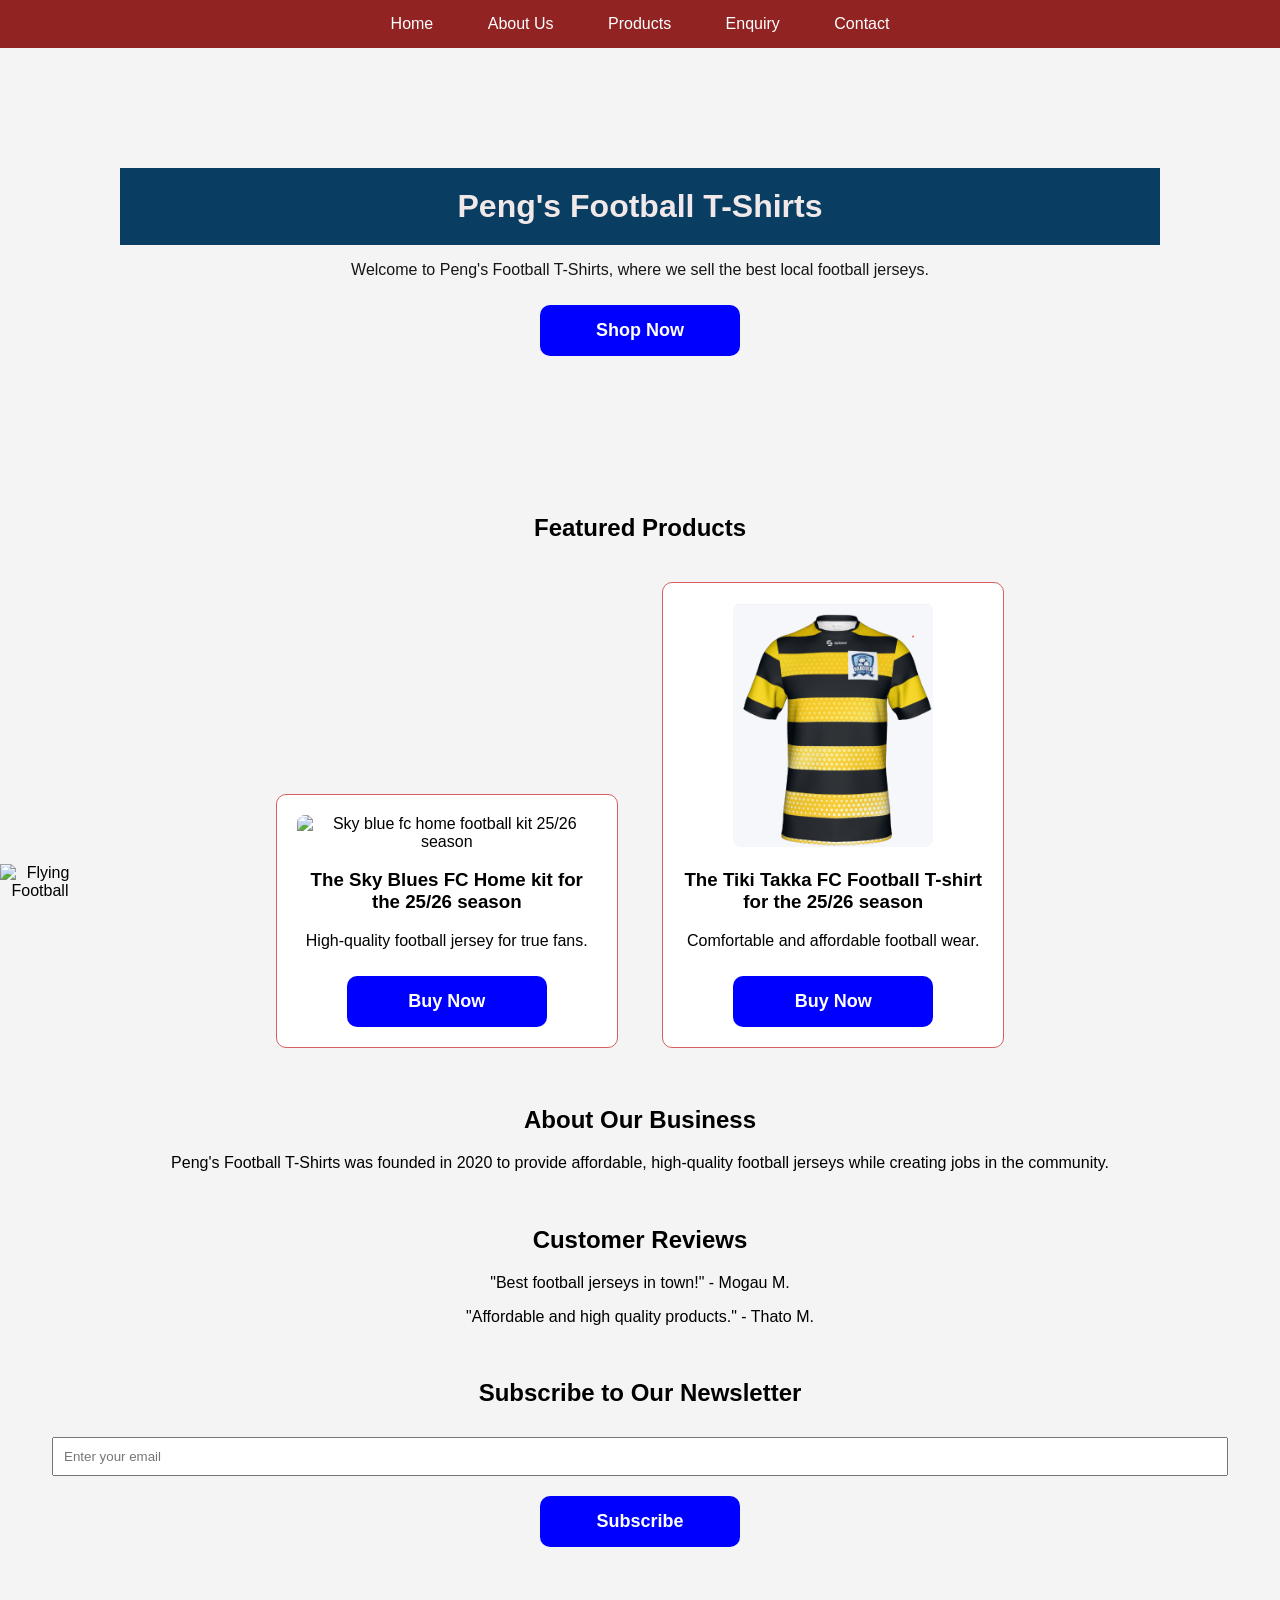
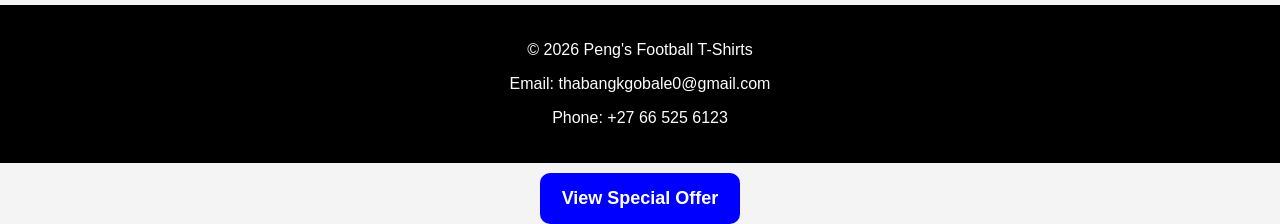
==== index.html @ 4c2478c4 "about.html" ====
<!DOCTYPE html>
<html lang="en">

<head>

    <meta charset="UTF-8">

    <!-- SEO: Mobile friendly -->
    <meta name="viewport" content="width=device-width, initial-scale=1.0">

    <!-- SEO: Page description -->
    <meta name="description" content="Buy affordable, high-quality custom football T-shirts in South Africa. Peng Football T-Shirts offers stylish kits, fast delivery, and great prices.">

    <!-- SEO: Unique title -->
    <title>Peng Football T-Shirts | Affordable Custom Football Kits South Africa</title>

    <!-- CSS -->
    <link rel="stylesheet" href="css/style.css">

    <!-- JS -->
    <script src="js/index.js" defer></script>

</head>
<body>

    <!-- Navigation menu -->
    <nav>

        <ul>

            <li><a href="index.html">Home</a></li>

            <li><a href="about.html">About Us</a></li>

            <li><a href="products.html">Products</a></li>

            <li><a href="enquiry.html">Enquiry</a></li>

            <li><a href="contact.html">Contact</a></li>

        </ul>

    </nav>

    <!-- Hero section -->
    <div class="hero">

        <!-- Main website heading -->
        <h1>Peng's Football T-Shirts</h1>

        <!-- Business slogan -->
        <p>
            Welcome to Peng's Football T-Shirts,
            where we sell the best local football jerseys.
        </p>

        <!-- Shop button -->
        <button>Shop Now</button>

    </div>

    <br>

    <!-- Featured products section -->
    <section>

        <h2>Featured Products</h2>

        <!-- Product card 1 -->
        <div class="product-card">

            <img src="IMAGES/assets/Football kit 3.png"
                 width="200"
                 alt="Sky blue fc home football kit 25/26 season">

            <h3>The Sky Blues FC Home kit for the 25/26 season</h3>

            <p>High-quality football jersey for true fans.</p>

            <button>Buy Now</button>

        </div>

        <!-- Product card 2 -->
        <div class="product-card">

            <img src="images/assets/footbal shirt 1.png"
                 width="200"
                 alt="Tiki Takka Fc Home Football kit 25/26 season">

            <h3>The Tiki Takka FC Football T-shirt for the 25/26 season</h3>

            <p>Comfortable and affordable football wear.</p>

            <button>Buy Now</button>

        </div>

    </section>

    <br>

    <!-- About section -->
    <section>

        <h2>About Our Business</h2>

        <p>
            Peng's Football T-Shirts was founded in 2020
            to provide affordable, high-quality football
            jerseys while creating jobs in the community.
        </p>

    </section>

    <br>

    <!-- Customer reviews -->
    <section>

        <h2>Customer Reviews</h2>

        <p>
            "Best football jerseys in town!"
            - Mogau M.
        </p>

        <p>
            "Affordable and high quality products."
            - Thato M.
        </p>

    </section>

    <br>

    <!-- Newsletter section -->
    <section>

        <h2>Subscribe to Our Newsletter</h2>

        <input type="email"
               placeholder="Enter your email">

        <button>Subscribe</button>

    </section>

    <br>

    <!-- Decorative football image -->
    <img src="images/assets/vecteezy_soccer-ball-png-with-ai-generated_26772408.png"
     class="ball"
     alt="Flying Football">
    <!-- Footer -->
    <footer>

        <p>&copy; 2026 Peng's Football T-Shirts</p>

        <p>Email: thabangkgobale0@gmail.com</p>

        <p>Phone: +27 66 525 6123</p>

    </footer>
    <button id="openModal">View Special Offer</button>

<div id="myModal" class="modal">

    <div class="modal-content">

        <span class="close">&times;</span>

        <h2>Special Offer!</h2>

        <p>Get 20% off all football shirts this week.</p>

    </div>

</div>
  <script src="js/main.js"></script>
</body>
</html>
---- css/style.css ----
body{
    font-family: Arial, sans-serif;
    margin: 0;
    background-color: #f4f4f4;
    text-align: center;
}

/* HEADER TITLE */

h1{
    background-color: #0a3d62;
    color: rgb(241, 233, 233);
    padding: 20px;
    margin: 0;
}

/* HERO BANNER */

.hero{
    background-image: url("FOOTBALL KITS/banner.png");
    background-size: cover;
    background-position: center;
    color: rgb(24, 21, 21);
    padding: 120px;
}

/* NAVIGATION BAR */

ul{
    list-style: none;
    background: #912323;
    padding: 0;
    margin: 0;
}

ul li{
    display: inline-block;
}

ul li a{
    display: block;
    padding: 15px 25px;
    color: white;
    text-decoration: none;
}

/* Navigation hover effect */

ul li a:hover{
    background: #ae27a7;
}

/* PRODUCT CARDS */

.product-card{
    border: 1px solid #d65f5f;
    padding: 20px;
    width: 220px;
    display: inline-block;
    margin: 20px;
    border-radius: 10px;
    background: white;
    transition: 0.3s;
}

/* PRODUCT IMAGES */

.product-card img{
    width: 200px;
    border-radius: 8px;
}

/* PRODUCT HOVER EFFECT */

.product-card:hover{
    transform: scale(1.05);
    box-shadow: 0px 5px 15px gray;
}

/* BUTTON STYLE */

button{
    background: #27ae60;
    color: white;
    border: none;
    padding: 10px 15px;
    margin-top: 10px;
    cursor: pointer;
    border-radius: 5px;
}

/* Button hover effect */

button:hover{
    background: #1e8449;
}

/* SIZE SELECT BOX */

select{
    padding: 5px;
    margin-top: 10px;
}

/* NUMBER INPUT FIELD */

input[type="number"]{
    width: 50px;
    padding: 5px;
    margin-top: 10px;
}

/* CONTACT FORM */

form{
    background: rgba(12, 1, 1, 0.13);
    padding: 20px;
    width: 300px;
    margin: auto;
    border-radius: 10px;
    box-shadow: 0px 0px 10px gray;
}

/* INPUT FIELDS */

input,
textarea{
    width: 90%;
    padding: 10px;
    margin: 10px 0;
}

/* FOOTER */

footer{
    background: black;
    color: white;
    padding: 20px;
    margin-top: 40px;
}

/* WEBSITE LOGO */

.logo{
    font-size: 24px;
    font-weight: bold;
    color: rgb(255, 255, 255);
    padding: 10px;
}

/* ANIMATED FOOTBALL */

.ball{
    width: 80px;
    position: fixed;
    bottom: 0;
    left: 0;
    animation: bounceBall 6s linear infinite;
}

/* FOOTBALL ANIMATION */

@keyframes bounceBall{

    0%{
        left: 0;
        bottom: 0;
        transform: rotate(0deg);
    }

    25%{
        left: 40%;
        bottom: 200px;
        transform: rotate(180deg);
    }

    50%{
        left: 80%;
        bottom: 0;
        transform: rotate(360deg);
    }

    75%{
        left: 40%;
        bottom: 200px;
        transform: rotate(540deg);
    }

    100%{
        left: 0;
        bottom: 0;
        transform: rotate(720deg);
    }
}

/* GOOGLE MAPS IFRAME */

.map-frame{
    border: 0;
}
/* ALL BUTTONS */
button {

    width: 200px;
    max-width: 100%;

    padding: 15px;

    border: none;
    border-radius: 10px;

    background-color: blue;
    color: white;

    font-size: 18px;
    font-weight: bold;

    cursor: pointer;

    transition: 0.3s;
}

/* Hover effect */
button:hover {

    background-color: red;
    transform: scale(1.05);
}

/* MOBILE RESPONSIVE */
@media screen and (max-width: 768px) {

    button {

        width: 100%;

        font-size: 20px;

        padding: 18px;
    }
}
/* =========================
   MOBILE DEVICES
========================= */
@media screen and (max-width: 600px) {

    nav ul {
        flex-direction: column;
        align-items: center;
    }

    .hero h1 {
        font-size: 28px;
    }

    .hero p {
        font-size: 16px;
    }

    .product-card {
        width: 95%;
    }

    button {
        width: 100%;
        font-size: 18px;
    }

    input[type="email"] {
        width: 100%;
    }

    .ball {
        width: 100px;
    }
}

/* =========================
   TABLETS
========================= */
@media screen and (min-width: 601px) and (max-width: 992px) {

    .product-card {
        width: 70%;
    }

    .hero h1 {
        font-size: 38px;
    }

    button {
        width: 80%;
    }
}

/* =========================
   DESKTOP
========================= */
@media screen and (min-width: 993px) {

    .product-card {
        width: 300px;
    }

    button {
        width: 200px;
    }
}
#searchInput {
    width: 100%;
    padding: 12px;
    margin-bottom: 20px;
}

.product {
    padding: 15px;
    margin: 10px 0;
    border: 1px solid #ccc;
}

.modal {
    display: none;
    position: fixed;
    left: 0;
    top: 0;
    width: 100%;
    height: 100%;
    background: rgba(0,0,0,0.7);
}

.modal-content {
    background: white;
    width: 50%;
    margin: 10% auto;
    padding: 20px;
    text-align: center;
}

.close {
    float: right;
    cursor: pointer;
    font-size: 28px;
}
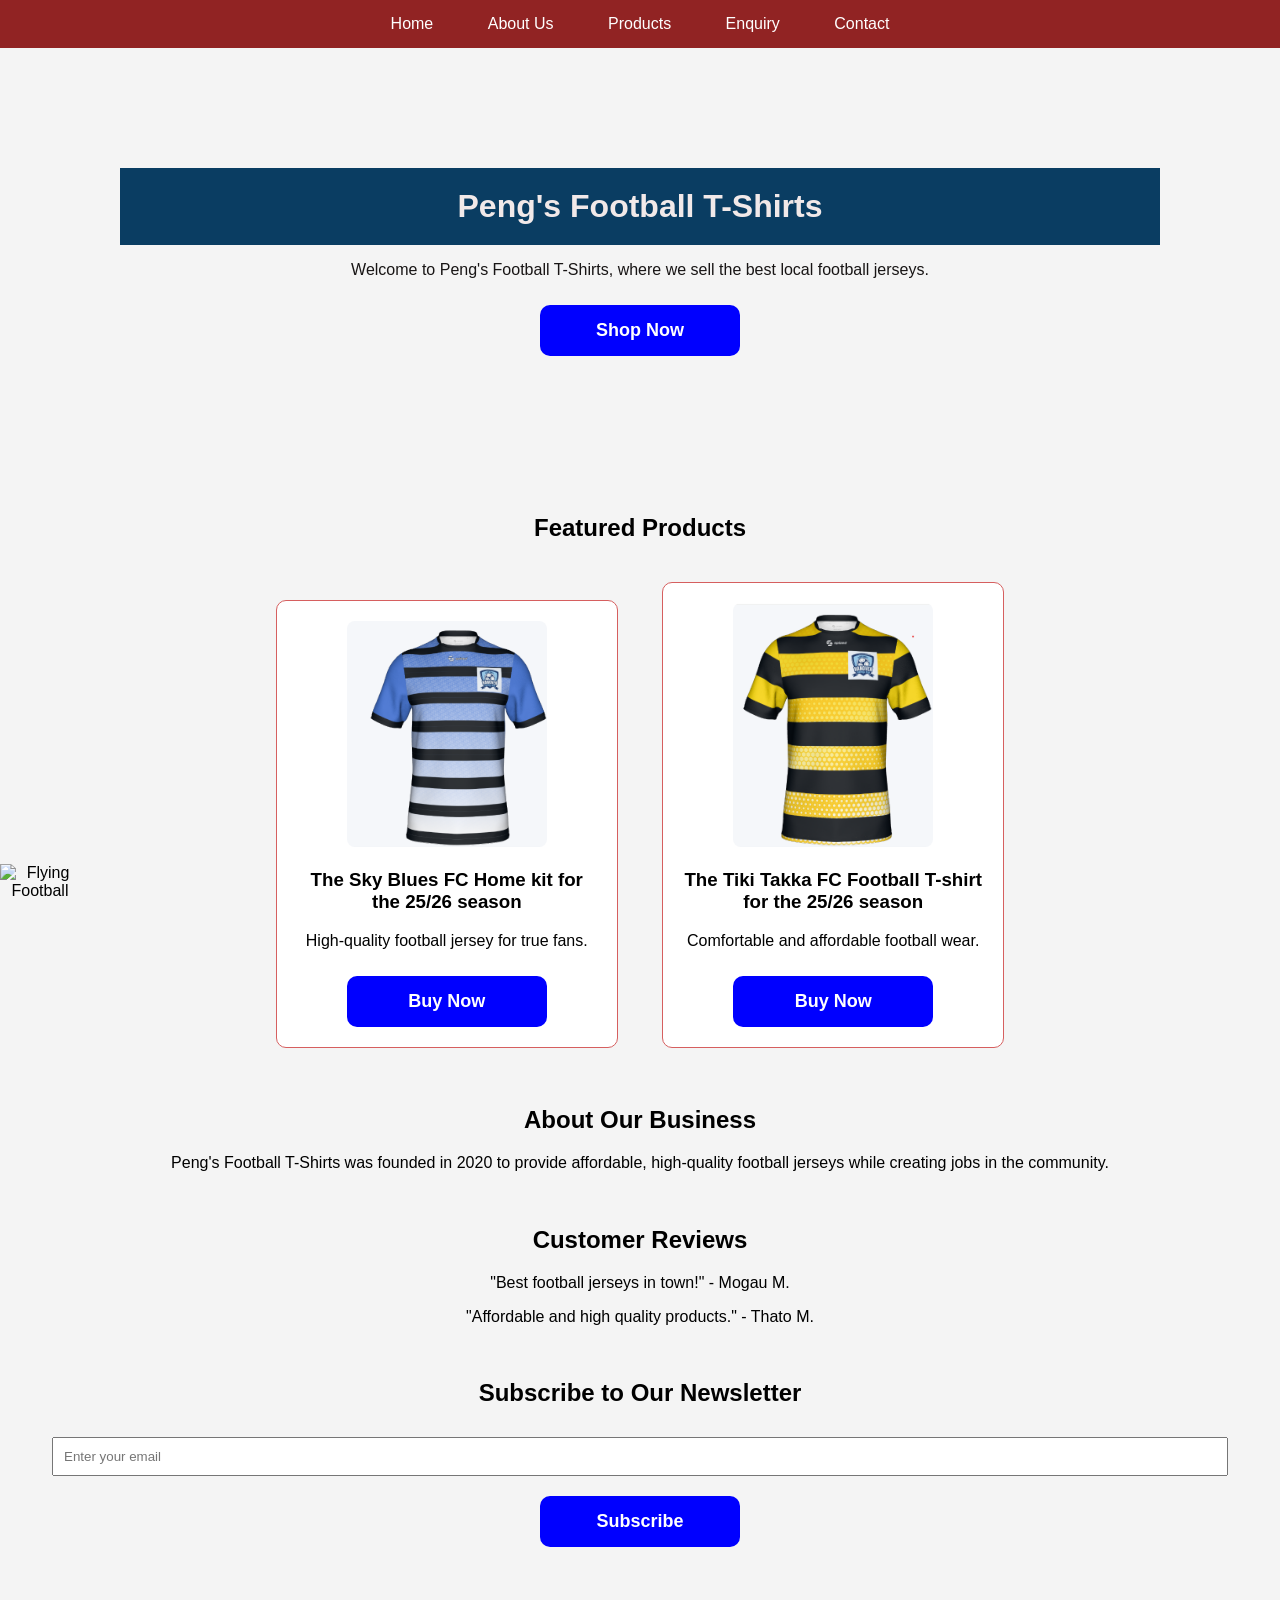
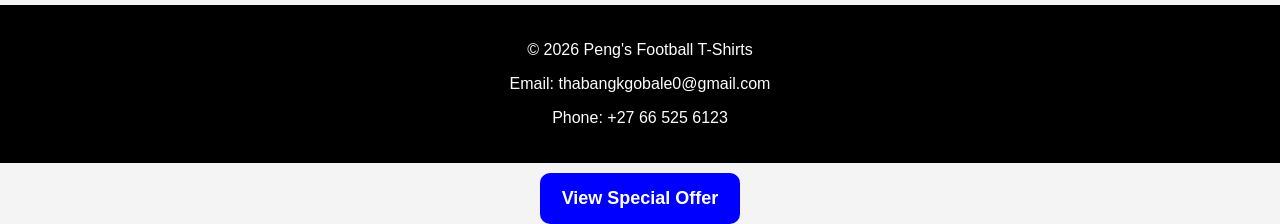
==== commit 3029d22d: "index.html" ====
--- a/index.html
+++ b/index.html
@@ -69,7 +69,7 @@
         <!-- Product card 1 -->
         <div class="product-card">
 
-            <img src="IMAGES/assets/Football kit 3.png"
+            <img src="images/assets/Football kit 3.png"
                  width="200"
                  alt="Sky blue fc home football kit 25/26 season">
 
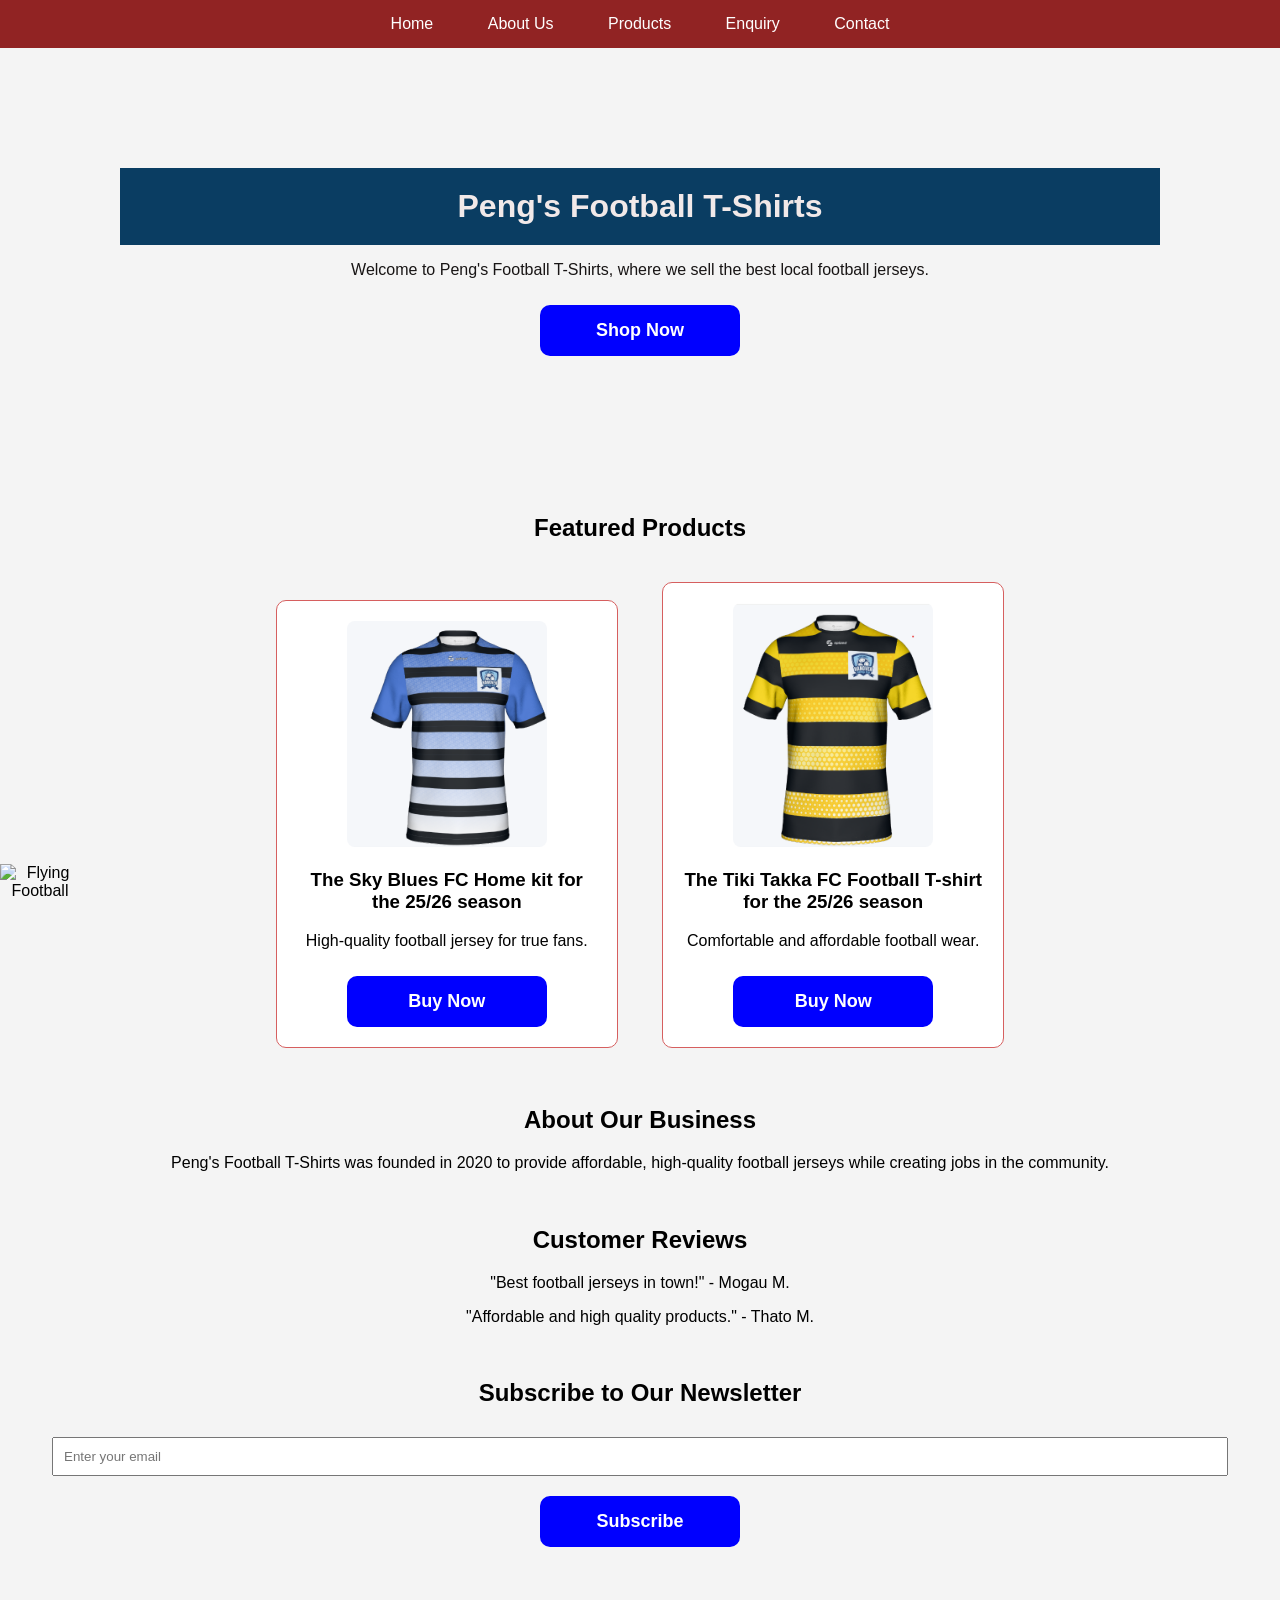
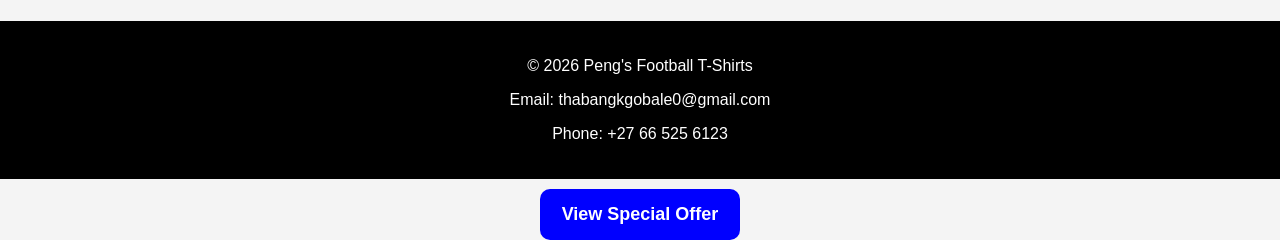
==== commit bf477657: "update: fixed the news letter" ====
--- a/index.html
+++ b/index.html
@@ -1,3 +1,4 @@
+
 <!DOCTYPE html>
 <html lang="en">
 
@@ -21,6 +22,7 @@
     <script src="js/index.js" defer></script>
 
 </head>
+
 <body>
 
     <!-- Navigation menu -->
@@ -55,7 +57,9 @@
         </p>
 
         <!-- Shop button -->
-        <button>Shop Now</button>
+        <a href="products.html">
+            <button>Shop Now</button>
+        </a>
 
     </div>
 
@@ -69,30 +73,34 @@
         <!-- Product card 1 -->
         <div class="product-card">
 
-            <img src="images/assets/Football kit 3.png"
+            <img src="images/assets/football-kit-3.png"
                  width="200"
-                 alt="Sky blue fc home football kit 25/26 season">
+                 alt="Sky blue FC home football kit 25/26 season">
 
             <h3>The Sky Blues FC Home kit for the 25/26 season</h3>
 
             <p>High-quality football jersey for true fans.</p>
 
-            <button>Buy Now</button>
+            <a href="products.html">
+                <button>Buy Now</button>
+            </a>
 
         </div>
 
         <!-- Product card 2 -->
         <div class="product-card">
 
-            <img src="images/assets/footbal shirt 1.png"
+            <img src="images/assets/football-kit-1.png"
                  width="200"
-                 alt="Tiki Takka Fc Home Football kit 25/26 season">
+                 alt="Tiki Takka FC Home Football kit 25/26 season">
 
             <h3>The Tiki Takka FC Football T-shirt for the 25/26 season</h3>
 
             <p>Comfortable and affordable football wear.</p>
 
-            <button>Buy Now</button>
+            <a href="products.html">
+                <button>Buy Now</button>
+            </a>
 
         </div>
 
@@ -135,23 +143,30 @@
     <br>
 
     <!-- Newsletter section -->
-    <section>
-
-        <h2>Subscribe to Our Newsletter</h2>
-
-        <input type="email"
-               placeholder="Enter your email">
-
-        <button>Subscribe</button>
-
-    </section>
+<section>
+
+    <h2>Subscribe to Our Newsletter</h2>
+
+    <input
+        type="email"
+        id="newsletterEmail"
+        placeholder="Enter your email">
+
+    <button id="subscribeBtn">
+        Subscribe
+    </button>
+
+    <p id="subscribeMessage"></p>
+
+</section>
 
     <br>
 
     <!-- Decorative football image -->
     <img src="images/assets/vecteezy_soccer-ball-png-with-ai-generated_26772408.png"
-     class="ball"
-     alt="Flying Football">
+         class="ball"
+         alt="Flying Football">
+
     <!-- Footer -->
     <footer>
 
@@ -162,21 +177,29 @@
         <p>Phone: +27 66 525 6123</p>
 
     </footer>
+
+    <!-- Modal Button -->
     <button id="openModal">View Special Offer</button>
 
-<div id="myModal" class="modal">
-
-    <div class="modal-content">
-
-        <span class="close">&times;</span>
-
-        <h2>Special Offer!</h2>
-
-        <p>Get 20% off all football shirts this week.</p>
+    <!-- Modal -->
+    <div id="myModal" class="modal">
+
+        <div class="modal-content">
+
+            <span class="close">&times;</span>
+
+            <h2>Special Offer!</h2>
+
+            <p>Get 20% off all football shirts this week.</p>
+
+        </div>
 
     </div>
 
-</div>
-  <script src="js/main.js"></script>
+    <script src="js/main.js"></script>
+
 </body>
-</html>+
+</html>
+
+
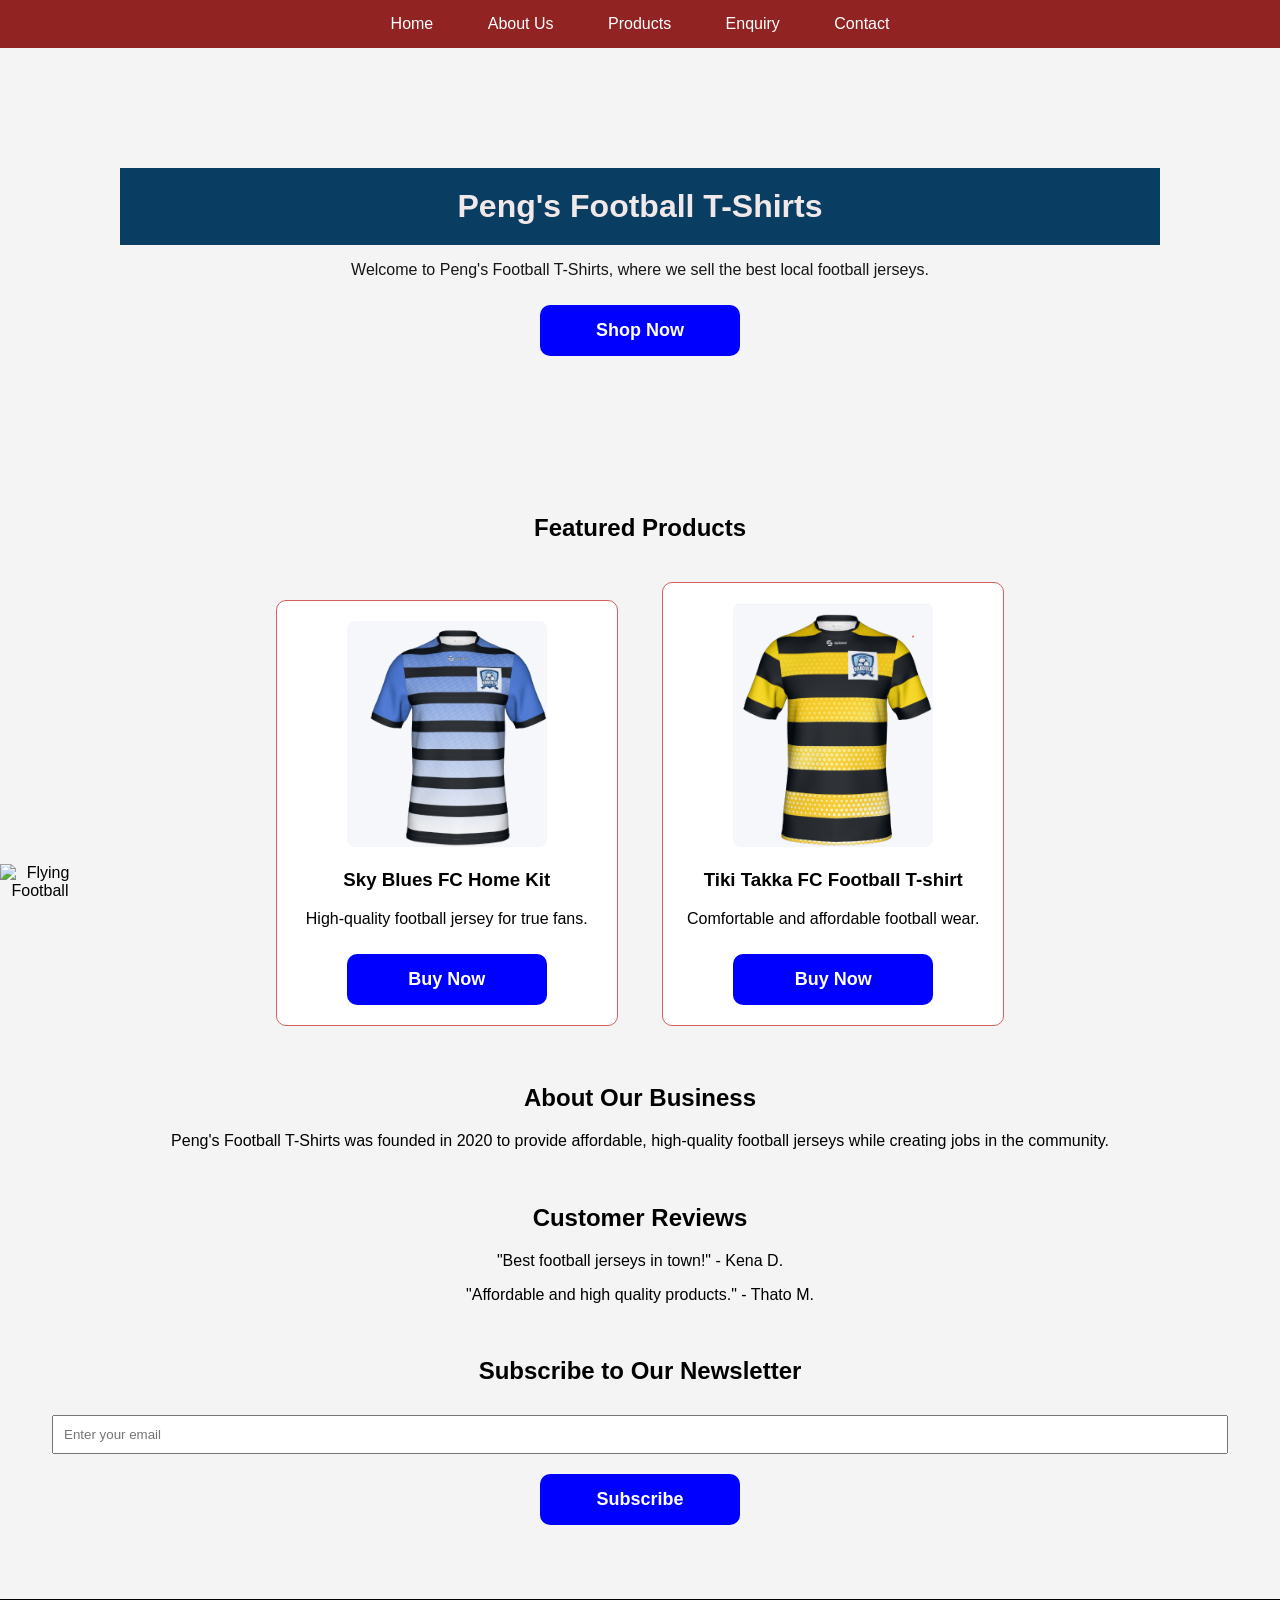
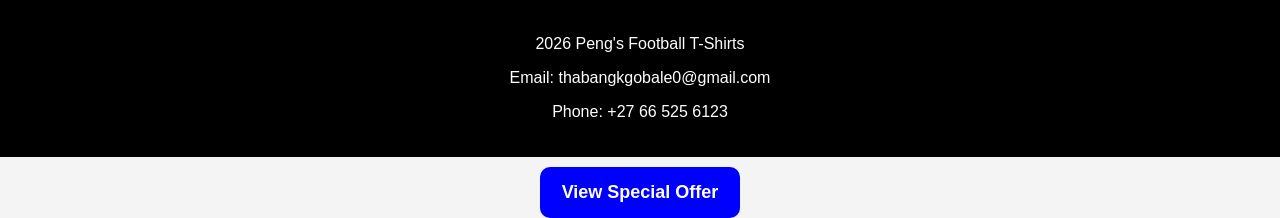
==== commit 946dd36c: "update: added my finishing touches to about.html, index.html and products.html" ====
--- a/index.html
+++ b/index.html
@@ -1,4 +1,3 @@
-
 <!DOCTYPE html>
 <html lang="en">
 
@@ -6,57 +5,45 @@
 
     <meta charset="UTF-8">
 
-    <!-- SEO: Mobile friendly -->
+    <!-- Mobile friendly -->
     <meta name="viewport" content="width=device-width, initial-scale=1.0">
 
-    <!-- SEO: Page description -->
+    <!-- SEO -->
     <meta name="description" content="Buy affordable, high-quality custom football T-shirts in South Africa. Peng Football T-Shirts offers stylish kits, fast delivery, and great prices.">
 
-    <!-- SEO: Unique title -->
     <title>Peng Football T-Shirts | Affordable Custom Football Kits South Africa</title>
 
     <!-- CSS -->
     <link rel="stylesheet" href="css/style.css">
 
-    <!-- JS -->
-    <script src="js/index.js" defer></script>
+    <!-- JS (ONLY ONE FILE) -->
+    <script src="js/main.js" defer></script>
 
 </head>
 
 <body>
 
-    <!-- Navigation menu -->
+    <!-- Navigation -->
     <nav>
-
         <ul>
-
             <li><a href="index.html">Home</a></li>
-
             <li><a href="about.html">About Us</a></li>
-
             <li><a href="products.html">Products</a></li>
-
             <li><a href="enquiry.html">Enquiry</a></li>
-
             <li><a href="contact.html">Contact</a></li>
-
         </ul>
-
     </nav>
 
-    <!-- Hero section -->
+    <!-- Hero -->
     <div class="hero">
 
-        <!-- Main website heading -->
         <h1>Peng's Football T-Shirts</h1>
 
-        <!-- Business slogan -->
         <p>
             Welcome to Peng's Football T-Shirts,
             where we sell the best local football jerseys.
         </p>
 
-        <!-- Shop button -->
         <a href="products.html">
             <button>Shop Now</button>
         </a>
@@ -65,19 +52,16 @@
 
     <br>
 
-    <!-- Featured products section -->
+    <!-- Featured Products -->
     <section>
 
         <h2>Featured Products</h2>
 
-        <!-- Product card 1 -->
         <div class="product-card">
 
-            <img src="images/assets/football-kit-3.png"
-                 width="200"
-                 alt="Sky blue FC home football kit 25/26 season">
+            <img src="images/assets/football-kit-3.png" width="200" alt="Sky blue FC home kit">
 
-            <h3>The Sky Blues FC Home kit for the 25/26 season</h3>
+            <h3>Sky Blues FC Home Kit</h3>
 
             <p>High-quality football jersey for true fans.</p>
 
@@ -87,14 +71,11 @@
 
         </div>
 
-        <!-- Product card 2 -->
         <div class="product-card">
 
-            <img src="images/assets/football-kit-1.png"
-                 width="200"
-                 alt="Tiki Takka FC Home Football kit 25/26 season">
+            <img src="images/assets/football-kit-1.png" width="200" alt="Tiki Takka FC kit">
 
-            <h3>The Tiki Takka FC Football T-shirt for the 25/26 season</h3>
+            <h3>Tiki Takka FC Football T-shirt</h3>
 
             <p>Comfortable and affordable football wear.</p>
 
@@ -108,61 +89,49 @@
 
     <br>
 
-    <!-- About section -->
+    <!-- About -->
     <section>
 
         <h2>About Our Business</h2>
 
         <p>
             Peng's Football T-Shirts was founded in 2020
-            to provide affordable, high-quality football
-            jerseys while creating jobs in the community.
+            to provide affordable, high-quality football jerseys while creating jobs in the community.
         </p>
 
     </section>
 
     <br>
 
-    <!-- Customer reviews -->
+    <!-- Reviews -->
     <section>
 
         <h2>Customer Reviews</h2>
 
-        <p>
-            "Best football jerseys in town!"
-            - Mogau M.
-        </p>
+        <p>"Best football jerseys in town!" - Kena D.</p>
 
-        <p>
-            "Affordable and high quality products."
-            - Thato M.
-        </p>
+        <p>"Affordable and high quality products." - Thato M.</p>
 
     </section>
 
     <br>
 
-    <!-- Newsletter section -->
-<section>
+    <!-- Newsletter -->
+    <section>
 
-    <h2>Subscribe to Our Newsletter</h2>
+        <h2>Subscribe to Our Newsletter</h2>
 
-    <input
-        type="email"
-        id="newsletterEmail"
-        placeholder="Enter your email">
+        <input type="email" id="newsletterEmail" placeholder="Enter your email">
 
-    <button id="subscribeBtn">
-        Subscribe
-    </button>
+        <button id="subscribeBtn">Subscribe</button>
 
-    <p id="subscribeMessage"></p>
+        <p id="subscribeMessage"></p>
 
-</section>
+    </section>
 
     <br>
 
-    <!-- Decorative football image -->
+    <!-- Image -->
     <img src="images/assets/vecteezy_soccer-ball-png-with-ai-generated_26772408.png"
          class="ball"
          alt="Flying Football">
@@ -170,18 +139,15 @@
     <!-- Footer -->
     <footer>
 
-        <p>&copy; 2026 Peng's Football T-Shirts</p>
-
+        <p> 2026 Peng's Football T-Shirts</p>
         <p>Email: thabangkgobale0@gmail.com</p>
-
         <p>Phone: +27 66 525 6123</p>
 
     </footer>
 
-    <!-- Modal Button -->
+    <!-- Modal -->
     <button id="openModal">View Special Offer</button>
 
-    <!-- Modal -->
     <div id="myModal" class="modal">
 
         <div class="modal-content">
@@ -190,16 +156,11 @@
 
             <h2>Special Offer!</h2>
 
-            <p>Get 20% off all football shirts this week.</p>
+            <p>Get 20% off all football shirts this week, its kinni week.</p>
 
         </div>
 
     </div>
 
-    <script src="js/main.js"></script>
-
 </body>
-
-</html>
-
-
+</html>
--- a/css/style.css
+++ b/css/style.css
@@ -340,4 +340,4 @@
     float: right;
     cursor: pointer;
     font-size: 28px;
-}+}
